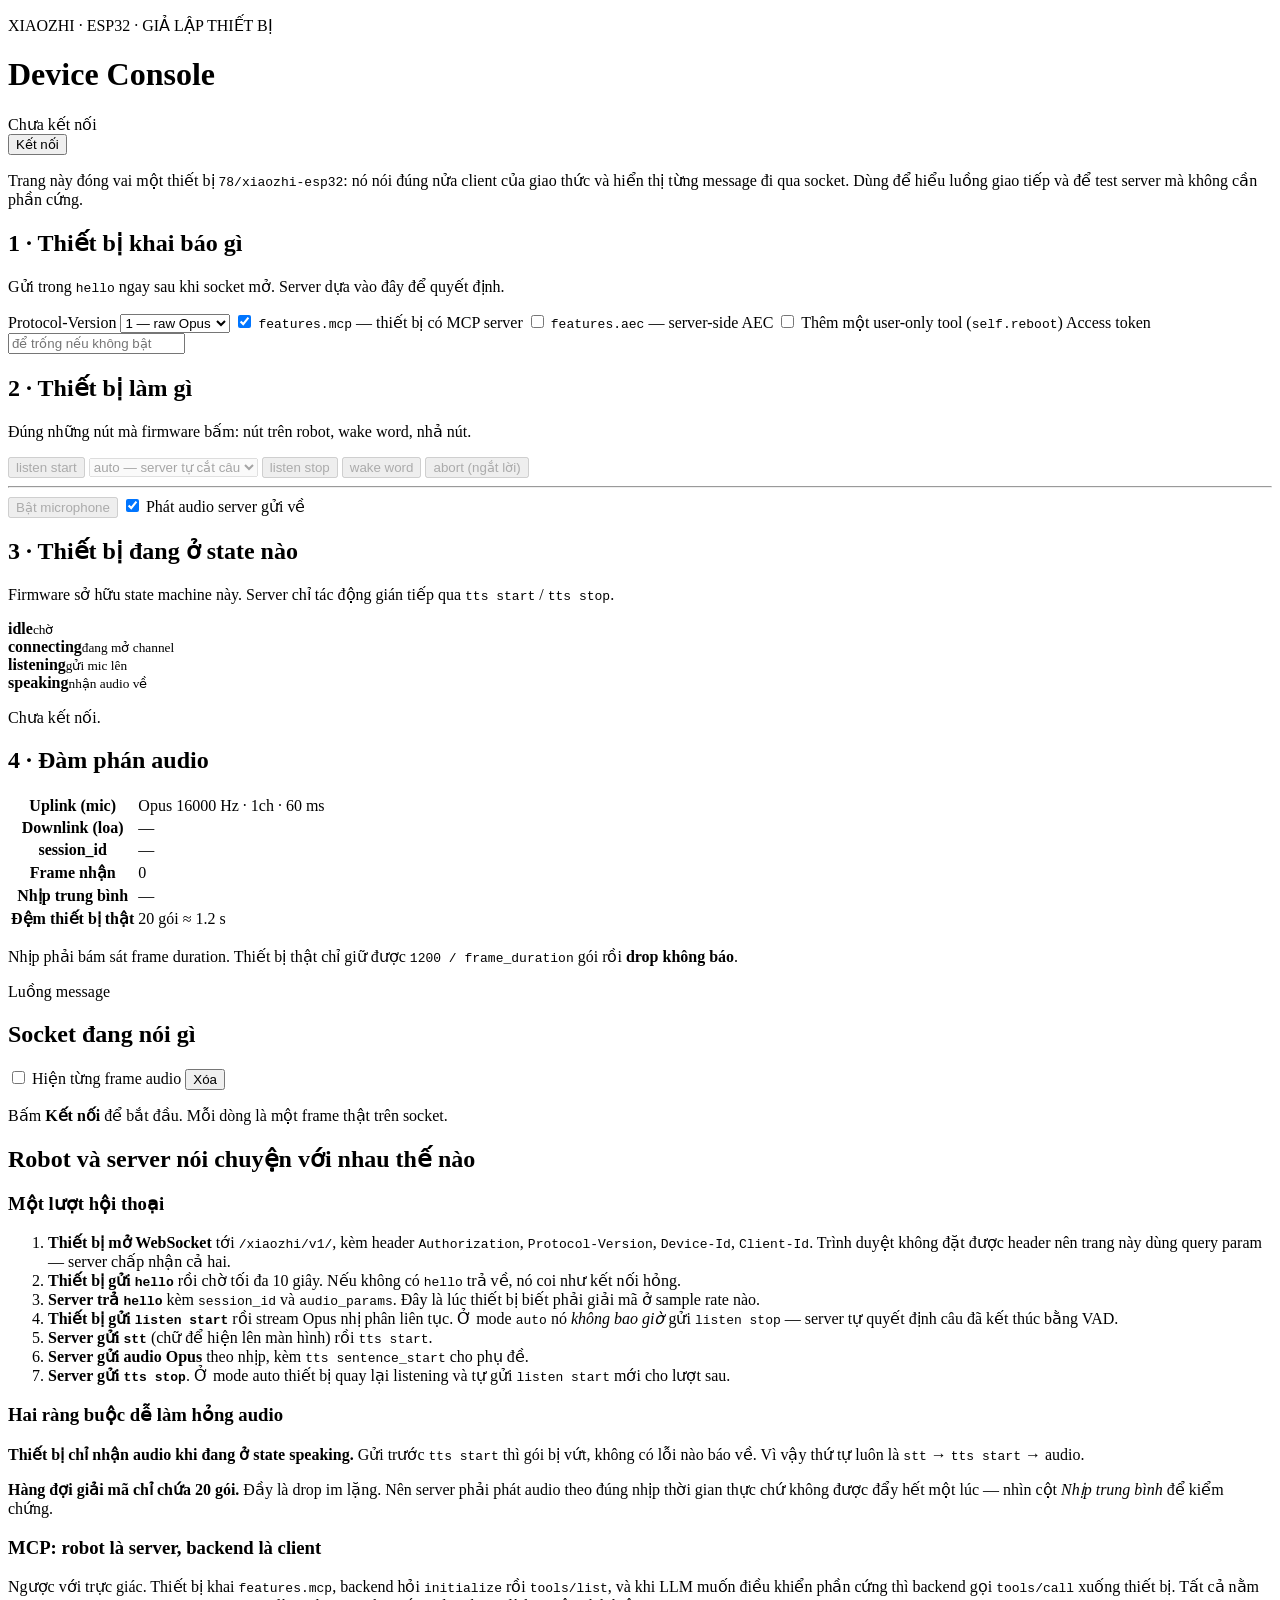
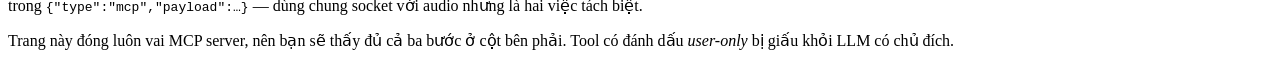
==== app/web/static/xiaozhi.html @ a3e99909 "feat(xiaozhi): add a browser device console for understanding and testing the protocol Served at /xi" ====
<!doctype html>
<html lang="vi">
<head>
  <meta charset="utf-8">
  <meta name="viewport" content="width=device-width, initial-scale=1">
  <title>Xiaozhi Device Console</title>
  <link rel="stylesheet" href="/static/styles.css">
  <link rel="stylesheet" href="/static/xiaozhi.css">
</head>
<body class="xz">
  <main class="shell">
    <header class="topbar">
      <div>
        <p class="eyebrow">XIAOZHI · ESP32 · GIẢ LẬP THIẾT BỊ</p>
        <h1>Device Console</h1>
      </div>
      <div class="topbar-actions">
        <div class="connection"><span id="dot"></span><span id="conn">Chưa kết nối</span></div>
        <button id="connect" type="button">Kết nối</button>
      </div>
    </header>

    <p class="lede">
      Trang này đóng vai một thiết bị <code>78/xiaozhi-esp32</code>: nó nói đúng nửa client của
      giao thức và hiển thị từng message đi qua socket. Dùng để hiểu luồng giao tiếp và để test
      server mà không cần phần cứng.
    </p>

    <section class="grid">
      <div class="col-left">
        <article class="card">
          <h2>1 · Thiết bị khai báo gì</h2>
          <p class="hint">Gửi trong <code>hello</code> ngay sau khi socket mở. Server dựa vào đây để quyết định.</p>
          <label class="row"><span>Protocol-Version</span>
            <select id="version"><option value="1">1 — raw Opus</option><option value="3">3 — có header</option></select>
          </label>
          <label class="check"><input id="feat-mcp" type="checkbox" checked> <span><code>features.mcp</code> — thiết bị có MCP server</span></label>
          <label class="check"><input id="feat-aec" type="checkbox"> <span><code>features.aec</code> — server-side AEC</span></label>
          <label class="check"><input id="user-tool" type="checkbox"> <span>Thêm một user-only tool (<code>self.reboot</code>)</span></label>
          <label class="row"><span>Access token</span><input id="token" type="password" placeholder="để trống nếu không bật"></label>
        </article>

        <article class="card">
          <h2>2 · Thiết bị làm gì</h2>
          <p class="hint">Đúng những nút mà firmware bấm: nút trên robot, wake word, nhả nút.</p>
          <div class="buttons">
            <button id="listen-start" type="button" disabled>listen start</button>
            <select id="mode" disabled>
              <option value="auto">auto — server tự cắt câu</option>
              <option value="manual">manual — nhấn giữ</option>
              <option value="realtime">realtime — có AEC</option>
            </select>
            <button id="listen-stop" type="button" disabled>listen stop</button>
            <button id="wake" type="button" disabled>wake word</button>
            <button id="abort" class="danger" type="button" disabled>abort (ngắt lời)</button>
          </div>
          <hr>
          <div class="buttons">
            <button id="mic" type="button" disabled>Bật microphone</button>
            <label class="check"><input id="play" type="checkbox" checked> <span>Phát audio server gửi về</span></label>
          </div>
          <p id="mic-note" class="hint"></p>
        </article>

        <article class="card">
          <h2>3 · Thiết bị đang ở state nào</h2>
          <p class="hint">Firmware sở hữu state machine này. Server chỉ tác động gián tiếp qua <code>tts start</code> / <code>tts stop</code>.</p>
          <div id="states" class="states">
            <div class="state" data-state="idle"><b>idle</b><small>chờ</small></div>
            <div class="state" data-state="connecting"><b>connecting</b><small>đang mở channel</small></div>
            <div class="state" data-state="listening"><b>listening</b><small>gửi mic lên</small></div>
            <div class="state" data-state="speaking"><b>speaking</b><small>nhận audio về</small></div>
          </div>
          <p id="state-why" class="why">Chưa kết nối.</p>
        </article>

        <article class="card">
          <h2>4 · Đàm phán audio</h2>
          <table class="kv">
            <tr><th>Uplink (mic)</th><td id="up">Opus 16000 Hz · 1ch · 60 ms</td></tr>
            <tr><th>Downlink (loa)</th><td id="down">—</td></tr>
            <tr><th>session_id</th><td id="sid">—</td></tr>
            <tr><th>Frame nhận</th><td id="frames">0</td></tr>
            <tr><th>Nhịp trung bình</th><td id="gap">—</td></tr>
            <tr><th>Đệm thiết bị thật</th><td id="budget">20 gói ≈ 1.2 s</td></tr>
          </table>
          <p class="hint">Nhịp phải bám sát frame duration. Thiết bị thật chỉ giữ được
          <code>1200 / frame_duration</code> gói rồi <b>drop không báo</b>.</p>
        </article>
      </div>

      <div class="col-right">
        <article class="card flow-card">
          <div class="section-head">
            <div><p class="label">Luồng message</p><h2>Socket đang nói gì</h2></div>
            <div class="actions">
              <label class="check inline"><input id="show-audio" type="checkbox"> <span>Hiện từng frame audio</span></label>
              <button id="clear-log" type="button">Xóa</button>
            </div>
          </div>
          <div id="flow" class="flow">
            <p class="empty-flow">Bấm <b>Kết nối</b> để bắt đầu. Mỗi dòng là một frame thật trên socket.</p>
          </div>
        </article>
      </div>
    </section>

    <section class="card explain">
      <h2>Robot và server nói chuyện với nhau thế nào</h2>
      <div class="explain-grid">
        <div>
          <h3>Một lượt hội thoại</h3>
          <ol>
            <li><b>Thiết bị mở WebSocket</b> tới <code>/xiaozhi/v1/</code>, kèm header
              <code>Authorization</code>, <code>Protocol-Version</code>, <code>Device-Id</code>,
              <code>Client-Id</code>. <span class="note">Trình duyệt không đặt được header nên trang này
              dùng query param — server chấp nhận cả hai.</span></li>
            <li><b>Thiết bị gửi <code>hello</code></b> rồi chờ tối đa 10 giây. Nếu không có
              <code>hello</code> trả về, nó coi như kết nối hỏng.</li>
            <li><b>Server trả <code>hello</code></b> kèm <code>session_id</code> và
              <code>audio_params</code>. Đây là lúc thiết bị biết phải giải mã ở sample rate nào.</li>
            <li><b>Thiết bị gửi <code>listen start</code></b> rồi stream Opus nhị phân liên tục.
              Ở mode <code>auto</code> nó <i>không bao giờ</i> gửi <code>listen stop</code> — server
              tự quyết định câu đã kết thúc bằng VAD.</li>
            <li><b>Server gửi <code>stt</code></b> (chữ để hiện lên màn hình) rồi
              <code>tts start</code>.</li>
            <li><b>Server gửi audio Opus</b> theo nhịp, kèm <code>tts sentence_start</code> cho phụ đề.</li>
            <li><b>Server gửi <code>tts stop</code></b>. Ở mode auto thiết bị quay lại listening và
              tự gửi <code>listen start</code> mới cho lượt sau.</li>
          </ol>
        </div>
        <div>
          <h3>Hai ràng buộc dễ làm hỏng audio</h3>
          <p><b>Thiết bị chỉ nhận audio khi đang ở state speaking.</b> Gửi trước
            <code>tts start</code> thì gói bị vứt, không có lỗi nào báo về. Vì vậy thứ tự luôn là
            <code>stt</code> → <code>tts start</code> → audio.</p>
          <p><b>Hàng đợi giải mã chỉ chứa 20 gói.</b> Đầy là drop im lặng. Nên server phải phát
            audio theo đúng nhịp thời gian thực chứ không được đẩy hết một lúc — nhìn cột
            <i>Nhịp trung bình</i> để kiểm chứng.</p>

          <h3>MCP: robot là server, backend là client</h3>
          <p>Ngược với trực giác. Thiết bị khai <code>features.mcp</code>, backend hỏi
            <code>initialize</code> rồi <code>tools/list</code>, và khi LLM muốn điều khiển phần cứng
            thì backend gọi <code>tools/call</code> xuống thiết bị. Tất cả nằm trong
            <code>{"type":"mcp","payload":…}</code> — dùng chung socket với audio nhưng là hai việc
            tách biệt.</p>
          <p>Trang này đóng luôn vai MCP server, nên bạn sẽ thấy đủ cả ba bước ở cột bên phải.
            Tool có đánh dấu <i>user-only</i> bị giấu khỏi LLM có chủ đích.</p>
        </div>
      </div>
    </section>
  </main>
  <script src="/static/xiaozhi.js" defer></script>
</body>
</html>
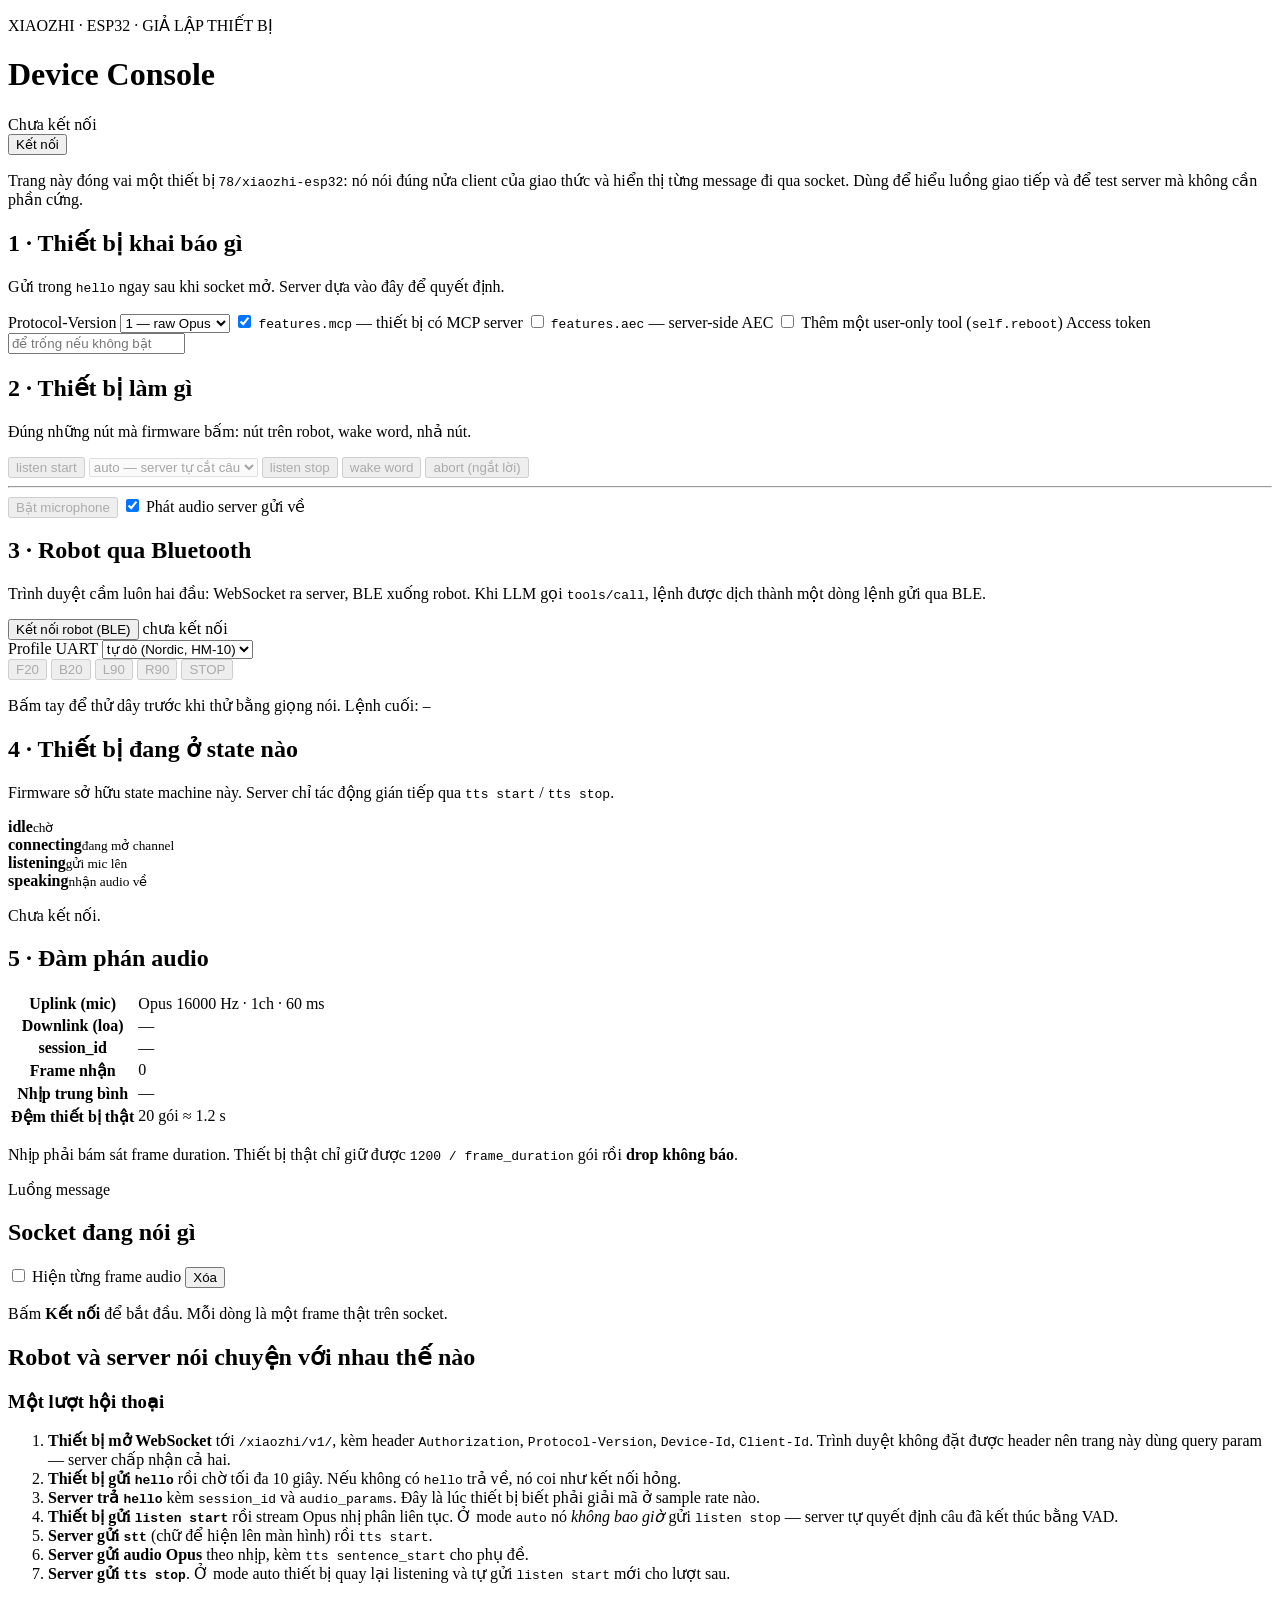
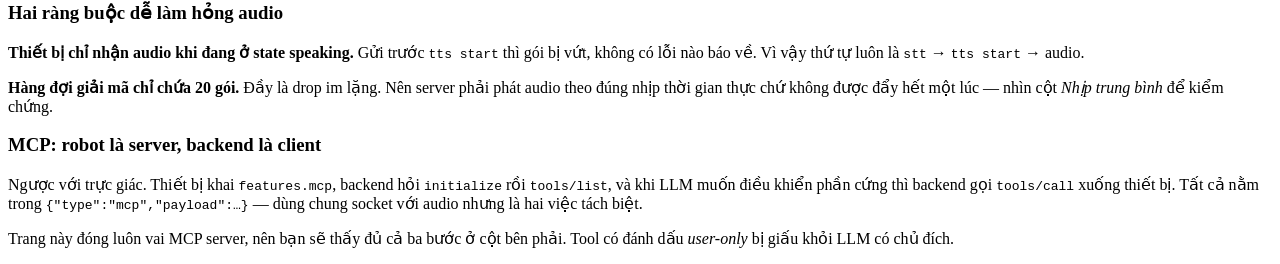
==== commit 779cc685: "feat(xiaozhi): bridge a BLE robot through the browser console For a robot with Bluetooth but no WiFi" ====
--- a/app/web/static/xiaozhi.html
+++ b/app/web/static/xiaozhi.html
@@ -63,7 +63,37 @@
         </article>
 
         <article class="card">
-          <h2>3 · Thiết bị đang ở state nào</h2>
+          <h2>3 · Robot qua Bluetooth</h2>
+          <p class="hint">Trình duyệt cầm luôn hai đầu: WebSocket ra server, BLE xuống robot.
+            Khi LLM gọi <code>tools/call</code>, lệnh được dịch thành một dòng lệnh gửi qua BLE.</p>
+          <div class="buttons">
+            <button id="ble" type="button">Kết nối robot (BLE)</button>
+            <span id="ble-state" class="ble-state">chưa kết nối</span>
+          </div>
+          <label class="row"><span>Profile UART</span>
+            <select id="ble-profile">
+              <option value="auto">tự dò (Nordic, HM-10)</option>
+              <option value="nordic">Nordic UART</option>
+              <option value="hm10">HM-10 / AT-09</option>
+              <option value="custom">UUID tự nhập</option>
+            </select>
+          </label>
+          <label class="row" id="custom-row" hidden><span>service / write UUID</span>
+            <input id="ble-uuid" type="text" placeholder="service,write">
+          </label>
+          <div class="buttons">
+            <button class="tiny" data-cmd="F20" type="button" disabled>F20</button>
+            <button class="tiny" data-cmd="B20" type="button" disabled>B20</button>
+            <button class="tiny" data-cmd="L90" type="button" disabled>L90</button>
+            <button class="tiny" data-cmd="R90" type="button" disabled>R90</button>
+            <button class="tiny" data-cmd="S" type="button" disabled>STOP</button>
+          </div>
+          <p class="hint">Bấm tay để thử dây trước khi thử bằng giọng nói. Lệnh cuối:
+            <code id="ble-last">—</code></p>
+        </article>
+
+        <article class="card">
+          <h2>4 · Thiết bị đang ở state nào</h2>
           <p class="hint">Firmware sở hữu state machine này. Server chỉ tác động gián tiếp qua <code>tts start</code> / <code>tts stop</code>.</p>
           <div id="states" class="states">
             <div class="state" data-state="idle"><b>idle</b><small>chờ</small></div>
@@ -75,7 +105,7 @@
         </article>
 
         <article class="card">
-          <h2>4 · Đàm phán audio</h2>
+          <h2>5 · Đàm phán audio</h2>
           <table class="kv">
             <tr><th>Uplink (mic)</th><td id="up">Opus 16000 Hz · 1ch · 60 ms</td></tr>
             <tr><th>Downlink (loa)</th><td id="down">—</td></tr>
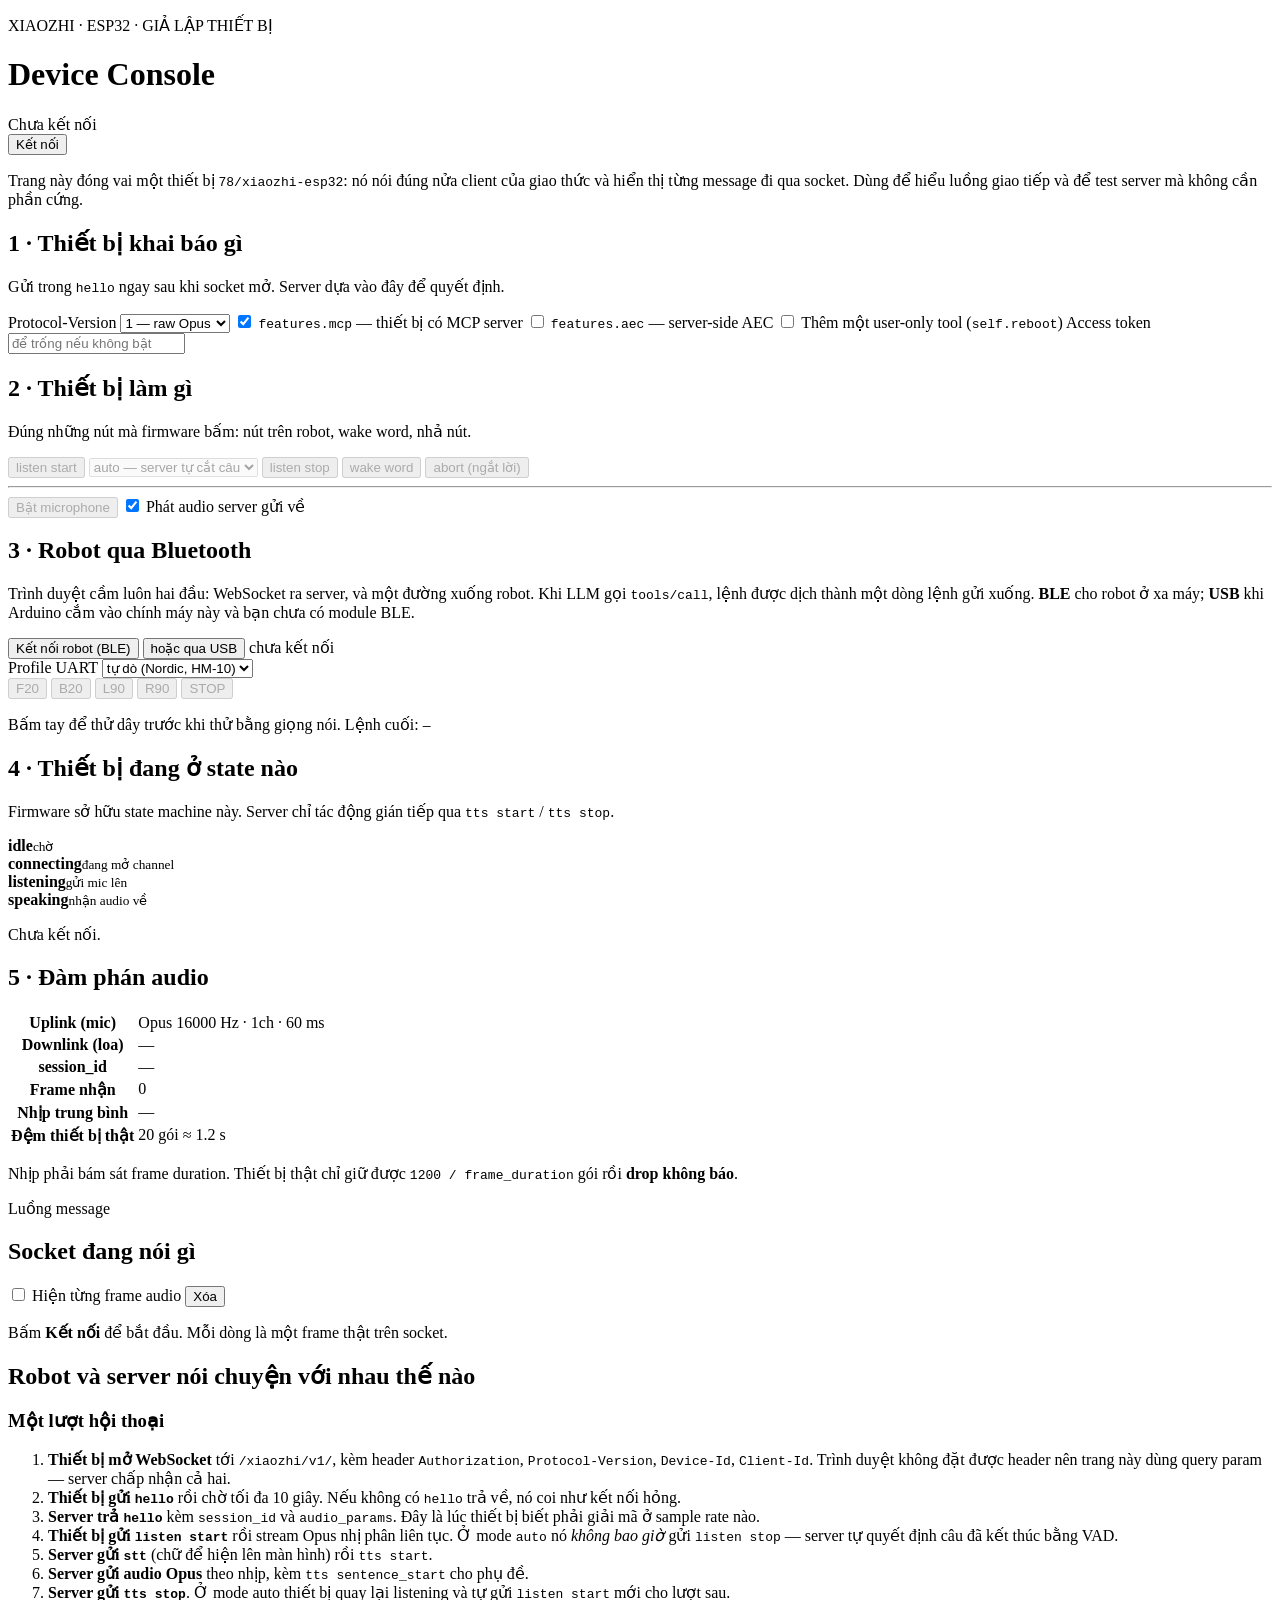
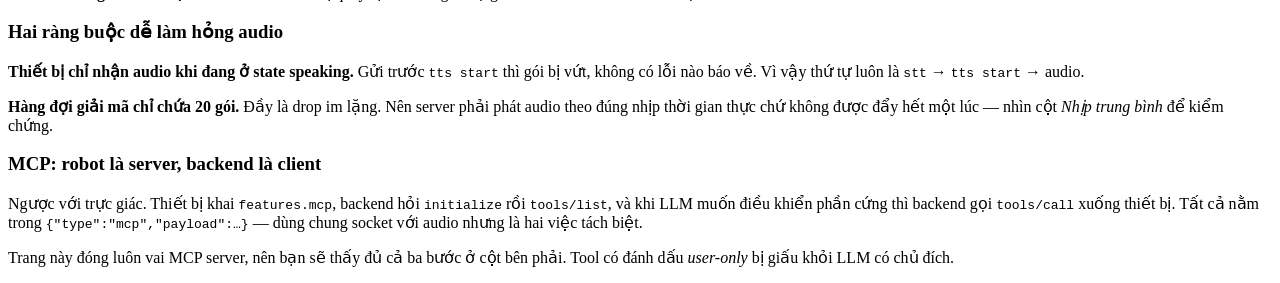
==== commit 40ada2b3: "fix(alphabot2): correct right-motor polarity, add a self-test and a USB transport Bring-up on real h" ====
--- a/app/web/static/xiaozhi.html
+++ b/app/web/static/xiaozhi.html
@@ -64,10 +64,13 @@
 
         <article class="card">
           <h2>3 · Robot qua Bluetooth</h2>
-          <p class="hint">Trình duyệt cầm luôn hai đầu: WebSocket ra server, BLE xuống robot.
-            Khi LLM gọi <code>tools/call</code>, lệnh được dịch thành một dòng lệnh gửi qua BLE.</p>
+          <p class="hint">Trình duyệt cầm luôn hai đầu: WebSocket ra server, và một đường xuống
+            robot. Khi LLM gọi <code>tools/call</code>, lệnh được dịch thành một dòng lệnh gửi
+            xuống. <b>BLE</b> cho robot ở xa máy; <b>USB</b> khi Arduino cắm vào chính máy này và
+            bạn chưa có module BLE.</p>
           <div class="buttons">
             <button id="ble" type="button">Kết nối robot (BLE)</button>
+            <button id="usb" type="button">hoặc qua USB</button>
             <span id="ble-state" class="ble-state">chưa kết nối</span>
           </div>
           <label class="row"><span>Profile UART</span>
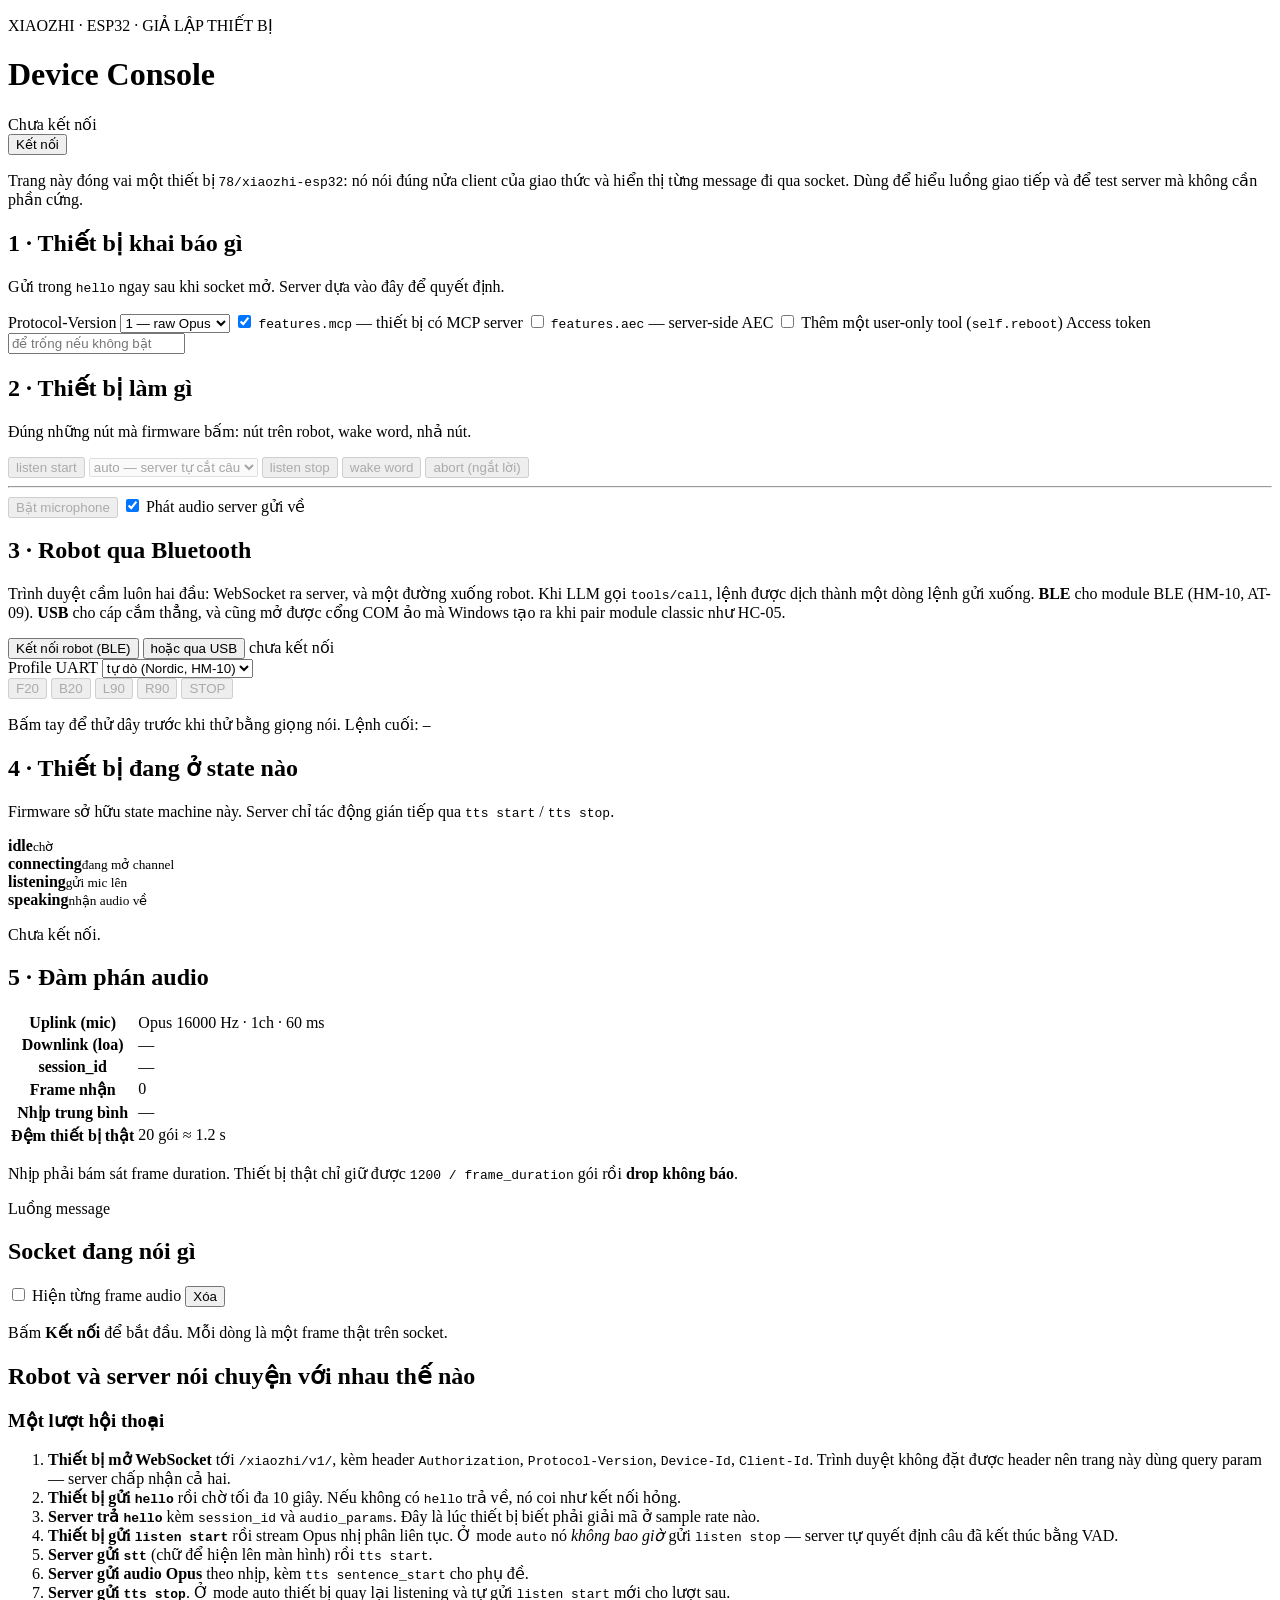
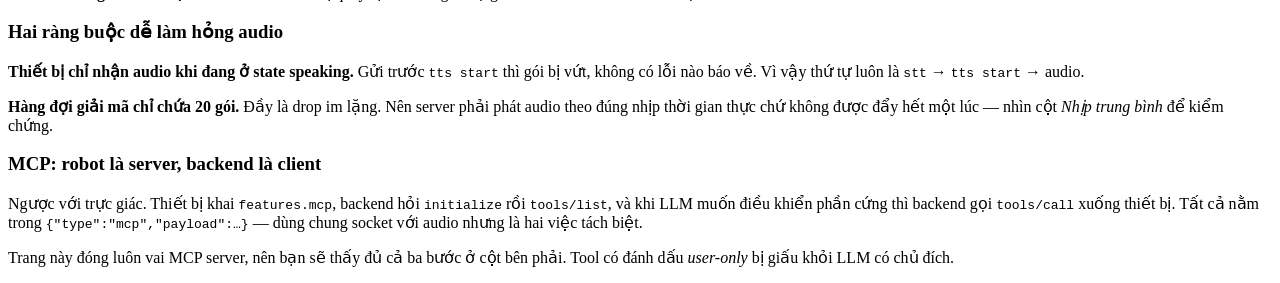
==== commit ce5435e4: "docs(xiaozhi): route classic HC-05 modules through a virtual COM port The bridge doc told anyone hol" ====
--- a/app/web/static/xiaozhi.html
+++ b/app/web/static/xiaozhi.html
@@ -66,8 +66,8 @@
           <h2>3 · Robot qua Bluetooth</h2>
           <p class="hint">Trình duyệt cầm luôn hai đầu: WebSocket ra server, và một đường xuống
             robot. Khi LLM gọi <code>tools/call</code>, lệnh được dịch thành một dòng lệnh gửi
-            xuống. <b>BLE</b> cho robot ở xa máy; <b>USB</b> khi Arduino cắm vào chính máy này và
-            bạn chưa có module BLE.</p>
+            xuống. <b>BLE</b> cho module BLE (HM-10, AT-09). <b>USB</b> cho cáp cắm thẳng, và cũng
+            mở được cổng COM ảo mà Windows tạo ra khi pair module classic như HC-05.</p>
           <div class="buttons">
             <button id="ble" type="button">Kết nối robot (BLE)</button>
             <button id="usb" type="button">hoặc qua USB</button>
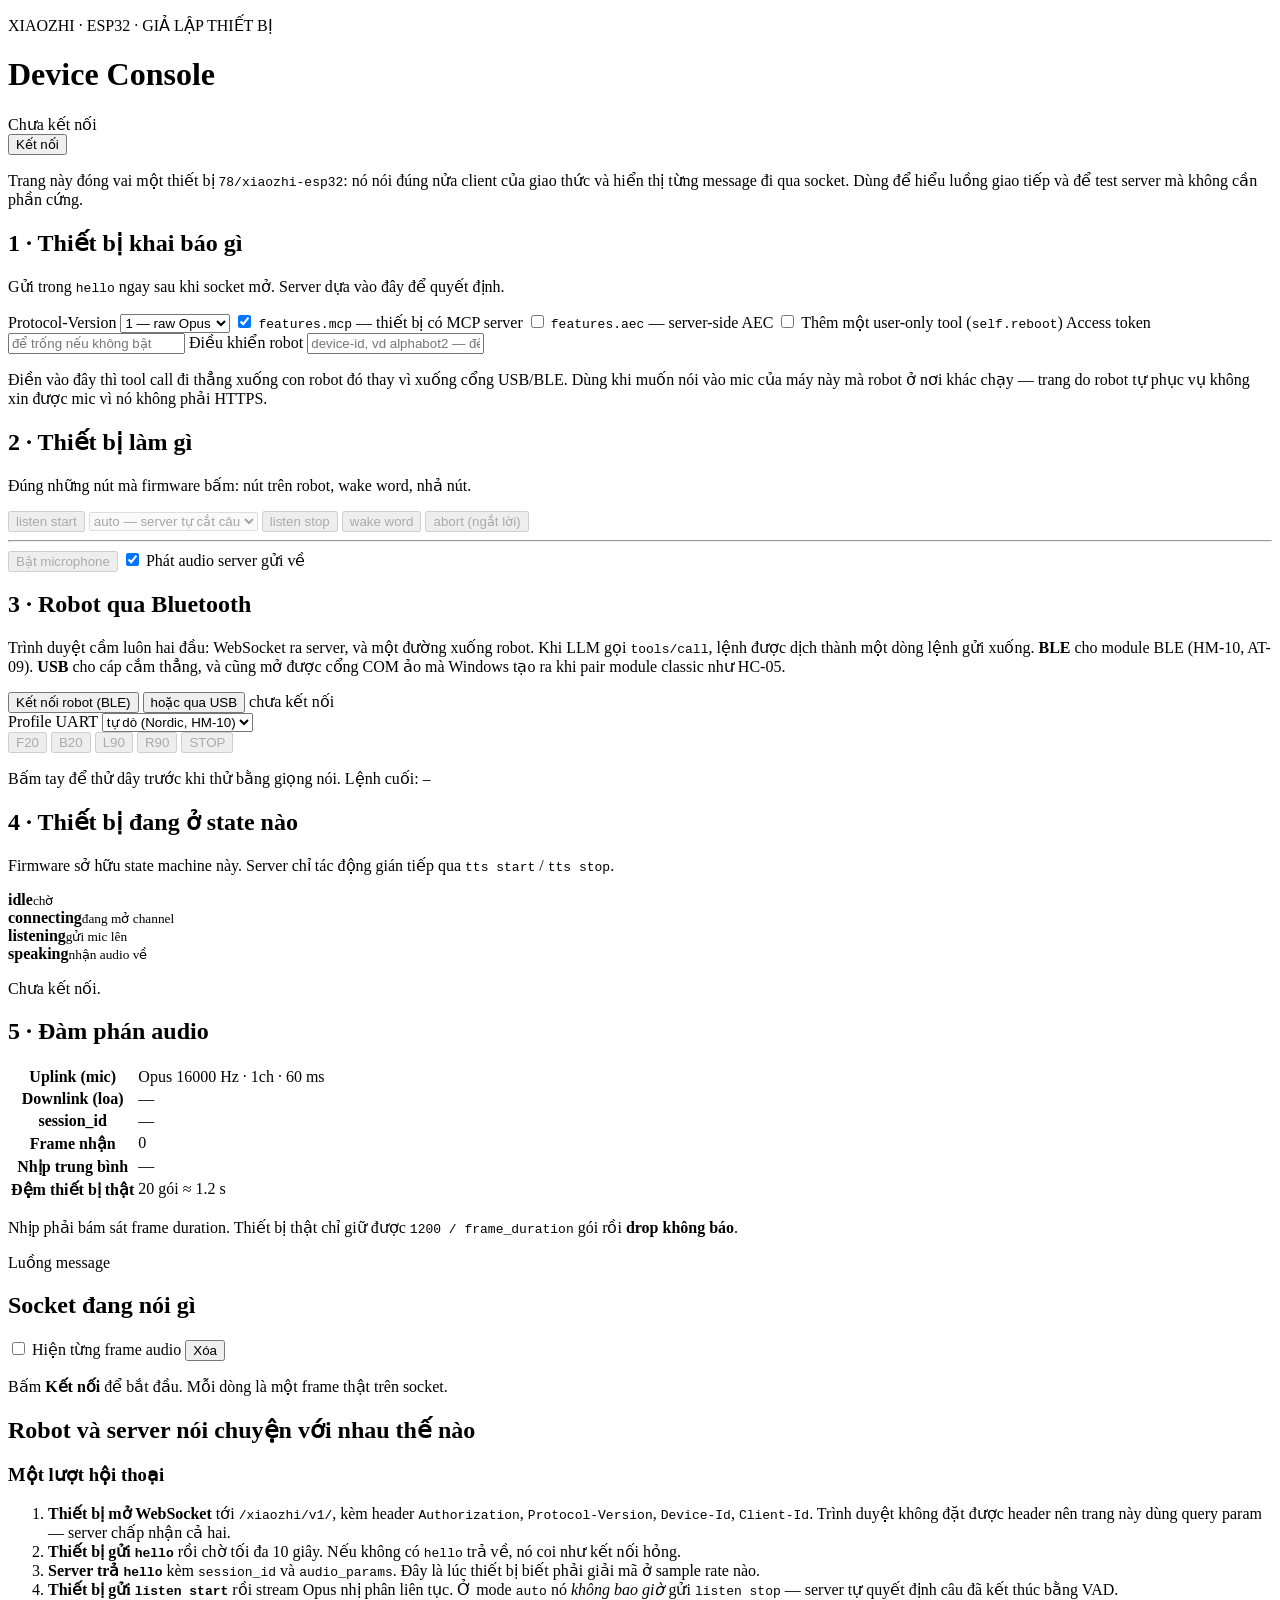
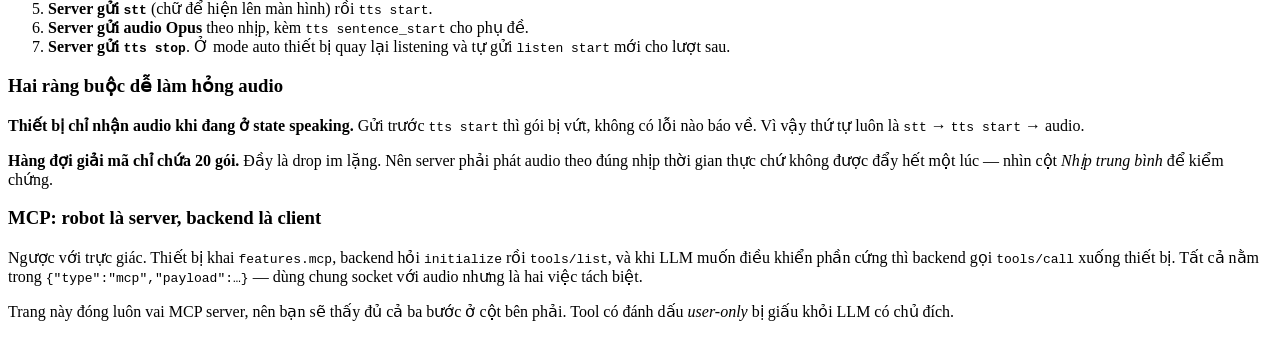
==== commit 767fac51: "feat(xiaozhi): let a browser speak for a robot that cannot ask for a microphone The robot serves its" ====
--- a/app/web/static/xiaozhi.html
+++ b/app/web/static/xiaozhi.html
@@ -38,6 +38,12 @@
           <label class="check"><input id="feat-aec" type="checkbox"> <span><code>features.aec</code> — server-side AEC</span></label>
           <label class="check"><input id="user-tool" type="checkbox"> <span>Thêm một user-only tool (<code>self.reboot</code>)</span></label>
           <label class="row"><span>Access token</span><input id="token" type="password" placeholder="để trống nếu không bật"></label>
+          <label class="row"><span>Điều khiển robot</span>
+            <input id="control" type="text" placeholder="device-id, vd alphabot2 — để trống thì dùng tool giả lập">
+          </label>
+          <p class="hint">Điền vào đây thì tool call đi thẳng xuống con robot đó thay vì
+            xuống cổng USB/BLE. Dùng khi muốn nói vào mic của máy này mà robot ở nơi khác
+            chạy — trang do robot tự phục vụ không xin được mic vì nó không phải HTTPS.</p>
         </article>
 
         <article class="card">
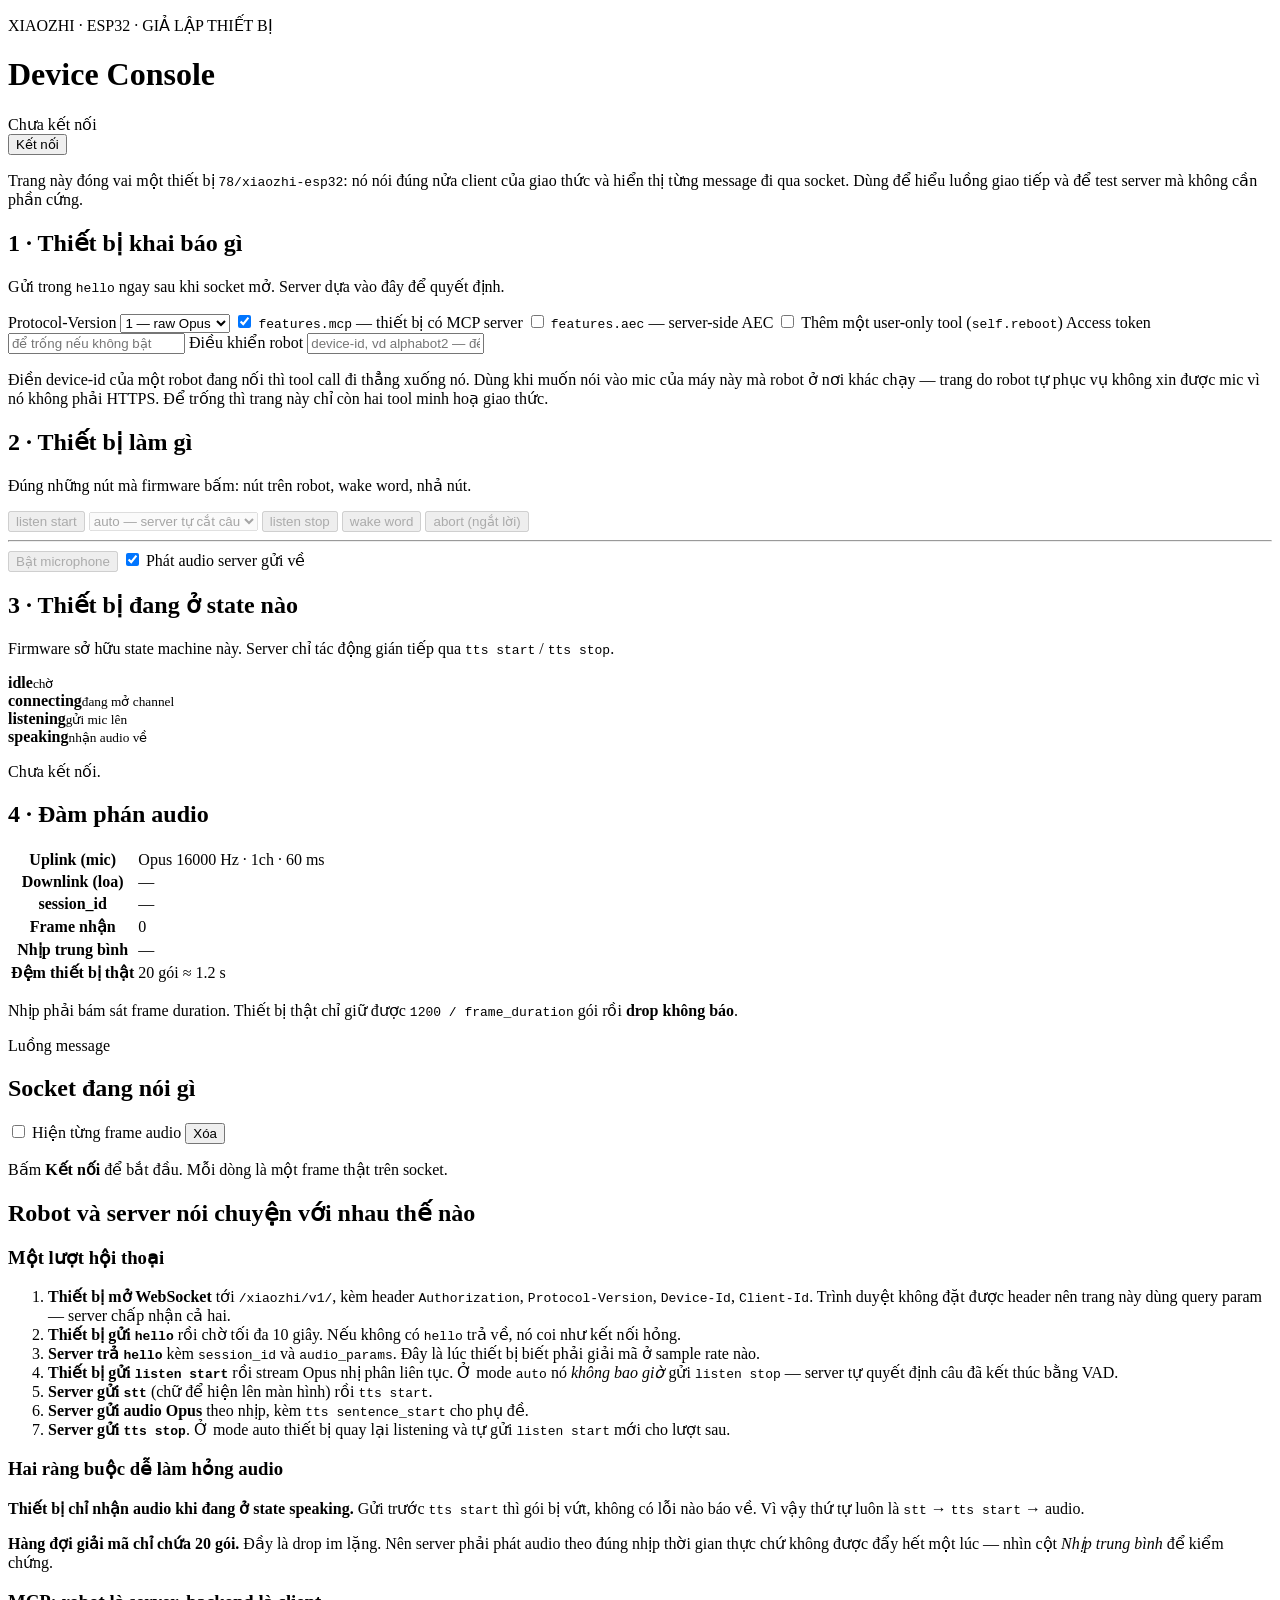
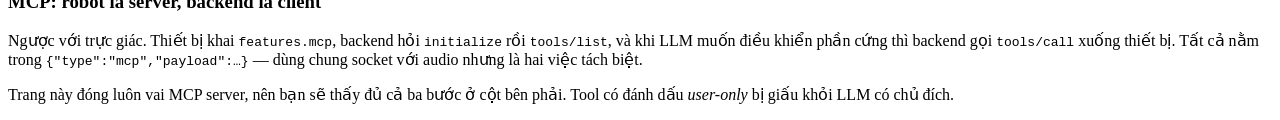
==== commit db44de2c: "refactor(xiaozhi): drop the console's BLE and USB bridge, and stop libopus crashing The console carr" ====
--- a/app/web/static/xiaozhi.html
+++ b/app/web/static/xiaozhi.html
@@ -39,11 +39,12 @@
           <label class="check"><input id="user-tool" type="checkbox"> <span>Thêm một user-only tool (<code>self.reboot</code>)</span></label>
           <label class="row"><span>Access token</span><input id="token" type="password" placeholder="để trống nếu không bật"></label>
           <label class="row"><span>Điều khiển robot</span>
-            <input id="control" type="text" placeholder="device-id, vd alphabot2 — để trống thì dùng tool giả lập">
+            <input id="control" type="text" placeholder="device-id, vd alphabot2 — để trống thì không điều khiển gì">
           </label>
-          <p class="hint">Điền vào đây thì tool call đi thẳng xuống con robot đó thay vì
-            xuống cổng USB/BLE. Dùng khi muốn nói vào mic của máy này mà robot ở nơi khác
-            chạy — trang do robot tự phục vụ không xin được mic vì nó không phải HTTPS.</p>
+          <p class="hint">Điền device-id của một robot đang nối thì tool call đi thẳng
+            xuống nó. Dùng khi muốn nói vào mic của máy này mà robot ở nơi khác chạy —
+            trang do robot tự phục vụ không xin được mic vì nó không phải HTTPS.
+            Để trống thì trang này chỉ còn hai tool minh hoạ giao thức.</p>
         </article>
 
         <article class="card">
@@ -69,40 +70,7 @@
         </article>
 
         <article class="card">
-          <h2>3 · Robot qua Bluetooth</h2>
-          <p class="hint">Trình duyệt cầm luôn hai đầu: WebSocket ra server, và một đường xuống
-            robot. Khi LLM gọi <code>tools/call</code>, lệnh được dịch thành một dòng lệnh gửi
-            xuống. <b>BLE</b> cho module BLE (HM-10, AT-09). <b>USB</b> cho cáp cắm thẳng, và cũng
-            mở được cổng COM ảo mà Windows tạo ra khi pair module classic như HC-05.</p>
-          <div class="buttons">
-            <button id="ble" type="button">Kết nối robot (BLE)</button>
-            <button id="usb" type="button">hoặc qua USB</button>
-            <span id="ble-state" class="ble-state">chưa kết nối</span>
-          </div>
-          <label class="row"><span>Profile UART</span>
-            <select id="ble-profile">
-              <option value="auto">tự dò (Nordic, HM-10)</option>
-              <option value="nordic">Nordic UART</option>
-              <option value="hm10">HM-10 / AT-09</option>
-              <option value="custom">UUID tự nhập</option>
-            </select>
-          </label>
-          <label class="row" id="custom-row" hidden><span>service / write UUID</span>
-            <input id="ble-uuid" type="text" placeholder="service,write">
-          </label>
-          <div class="buttons">
-            <button class="tiny" data-cmd="F20" type="button" disabled>F20</button>
-            <button class="tiny" data-cmd="B20" type="button" disabled>B20</button>
-            <button class="tiny" data-cmd="L90" type="button" disabled>L90</button>
-            <button class="tiny" data-cmd="R90" type="button" disabled>R90</button>
-            <button class="tiny" data-cmd="S" type="button" disabled>STOP</button>
-          </div>
-          <p class="hint">Bấm tay để thử dây trước khi thử bằng giọng nói. Lệnh cuối:
-            <code id="ble-last">—</code></p>
-        </article>
-
-        <article class="card">
-          <h2>4 · Thiết bị đang ở state nào</h2>
+          <h2>3 · Thiết bị đang ở state nào</h2>
           <p class="hint">Firmware sở hữu state machine này. Server chỉ tác động gián tiếp qua <code>tts start</code> / <code>tts stop</code>.</p>
           <div id="states" class="states">
             <div class="state" data-state="idle"><b>idle</b><small>chờ</small></div>
@@ -114,7 +82,7 @@
         </article>
 
         <article class="card">
-          <h2>5 · Đàm phán audio</h2>
+          <h2>4 · Đàm phán audio</h2>
           <table class="kv">
             <tr><th>Uplink (mic)</th><td id="up">Opus 16000 Hz · 1ch · 60 ms</td></tr>
             <tr><th>Downlink (loa)</th><td id="down">—</td></tr>
